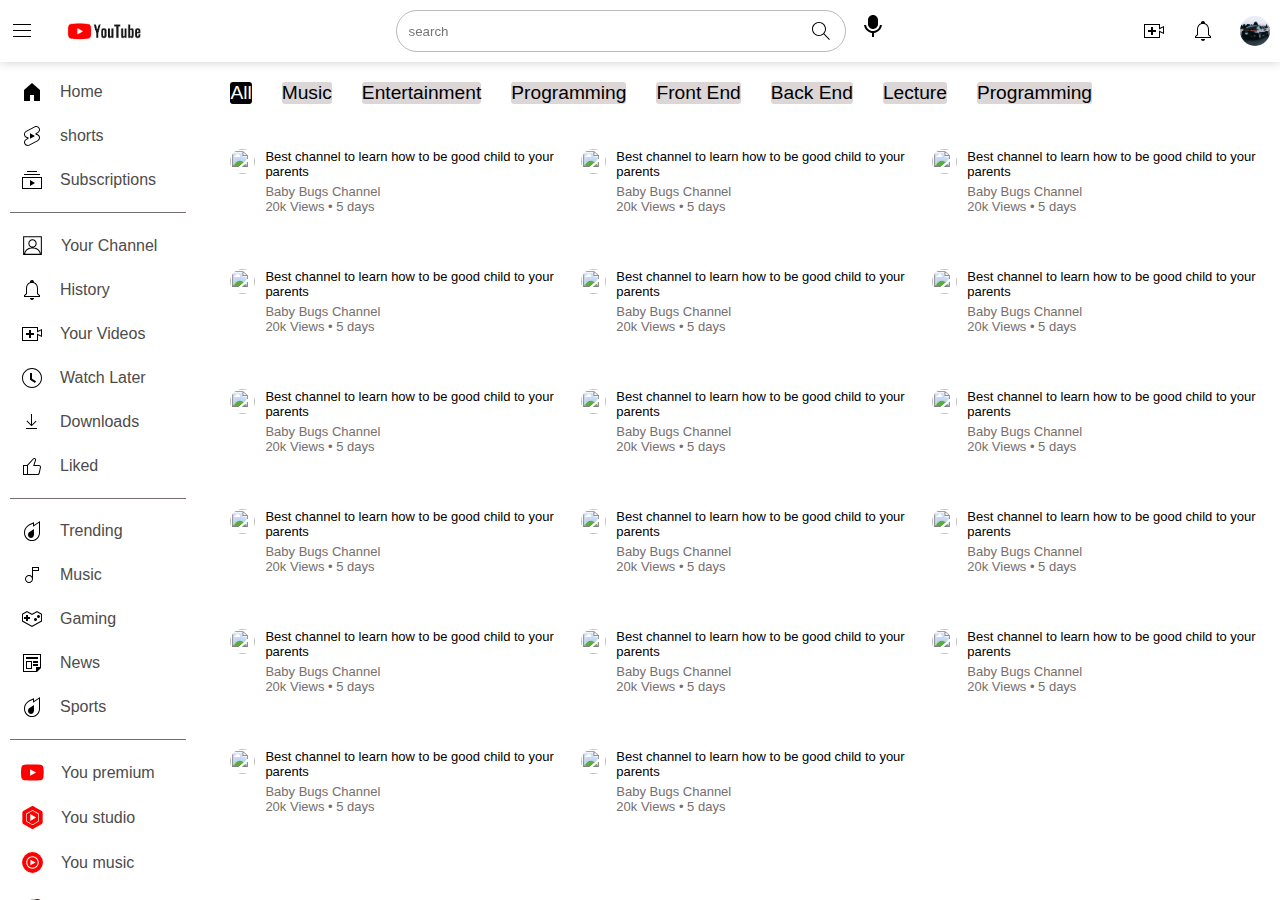
==== index.html @ f1bc3b93 "first commit" ====
<!DOCTYPE html>
<html lang="en">
<head>
    <meta charset="UTF-8">
    <meta name="viewport" content="width=device-width, initial-scale=1.0">
    <title>youtube_clone</title>
    <link rel="stylesheet" href="styles.css">
</head>
<body>
    <nav class="flex-div">
        <div class="nav-left flex-div">
            <img src="images/bar.svg" alt="" class="menu">
            <img src="images/youlogoo.PNG" alt="" class="logo">
        </div>
        <div class="nav-middle flex-div">
             <div class="searchbox flex-div">
                 <input type="text" placeholder="search">
                 <img src="images/search.svg" alt="">
             </div>
           <div class="micimag">
            <img src="images/mic.svg" alt="" class="mic">
           </div>
        </div>
        <div class="nav-right flex-div">
            <img src="images/video.svg" alt="">
            <img src="images/alert.svg" alt="">
            <img src="images/img2.png" alt="" class="user">
        </div>
    </nav>
           <!-- side navbar -->
 <div class="sidenavbar">
    <div class="links">
        <a href=""><img src="images/home.svg" alt=""><p>Home</p></a>
        <a href=""><img src="images/shorts.svg" alt=""><p>shorts</p></a>
        <a href=""><img src="images/sbscription.svg" alt=""><p>Subscriptions</p></a>
        <hr>
        <!-- <h3 style="align-items: center; font-size: larger;">You</h3> -->
        <a href=""><img src="images/yourch..svg" alt="" width="25px" height="25px"><p>Your Channel</p></a>
        <a href=""><img src="images/alert.svg" alt=""><p>History</p></a>
        <a href=""><img src="images/video.svg" alt=""><p>Your Videos</p></a>
        <a href=""><img src="images/watchlat.svg" alt=""><p>Watch Later</p></a>
        <a href=""><img src="images/download.svg" alt=""><p>Downloads</p></a>
        <a href=""><img src="images/like.svg" alt=""><p>Liked</p></a>
        <hr>
        <a href=""><img src="images/trending.svg" alt=""><p>Trending</p></a>
        <a href=""><img src="images/music.svg" alt=""><p>Music</p></a>
        <a href=""><img src="images/gaming.svg" alt=""><p>Gaming</p></a>
        <a href=""><img src="images/news.svg" alt=""><p>News</p></a>
        <a href=""><img src="images/trending.svg" alt=""><p>Sports</p></a>
        <hr>
        <a href=""><img src="images/youtubeprem.svg" alt="" width="25px"><p>You premium</p></a>
        <a href=""><img src="images/youtubestud.svg" alt="" width="25px"><p>You studio</p></a>
        <a href=""><img src="images/youtubemusic.svg" alt="" width="25px"><p>You music</p></a>
        <a href=""><img src="images/youtube.kids.svg" alt="" width="25px"><p>You kids</p></a>
        






    </div>
  </div>
               <!-- Beginning of the list -->
    
<div class="container">
            <ul class="flex-div">
                <li class="all" style="margin-left: 0px; background-color: black;color: white; ">All</li>
                <li>Music</li>
                <li>Entertainment</li>
                <li>Programming</li>
                <li>Front End</li>
                <li>Back End</li>
                <li>Lecture</li>
                <li>Programming</li>
            </ul>

             <!-- Beginning of the cards        -->
    <div class="videos_container">
        <div class="video_list">
            <a href=""><img src="https://i.ytimg.com/vi/Un9ew1qSJ8Q/hq720.jpg?sqp=-oaymwEcCNAFEJQDSFXyq4qpAw4IARUAAIhCGAFwAcABBg==&rs=AOn4CLDe_wzgZaue3cyCzPh6cC24iQYAaQ" alt="" width="100%" style="border-radius: 10px;"></a>
            <div class="flex-div">
                <img src="https://i.ytimg.com/vi/Un9ew1qSJ8Q/hq720.jpg?sqp=-oaymwEcCNAFEJQDSFXyq4qpAw4IARUAAIhCGAFwAcABBg==&rs=AOn4CLDe_wzgZaue3cyCzPh6cC24iQYAaQ" alt="" width="25px" height="25px" style="border-radius: 50%;">
                <div class="vid_info">
                    <a href="">Best channel to learn how to be  good child to your parents</a>
                    <p>Baby Bugs Channel</p>
                    <p>20k Views &bull; 5 days</p>
                </div>
            </div>
        </div>
        <div class="video_list">
            <a href=""><img src="https://lh5.googleusercontent.com/proxy/nNn10pIgizQjL3NRDS0jetGcsMdWTKtp5JrCulZFDH5aB0L1gCMxRJX3iIQRLB-CxJk4fPKYfmEvmlwxK5Ql0SD0Ge3ATzna9Ee6ZAlbTx2MYcLb1kX_CvUMaEASqRG5IU0=w1152-h603-s-nd" alt="" width="100%" style="border-radius: 10px;"></a>
            <div class="flex-div">
                <img src="https://lh5.googleusercontent.com/proxy/nNn10pIgizQjL3NRDS0jetGcsMdWTKtp5JrCulZFDH5aB0L1gCMxRJX3iIQRLB-CxJk4fPKYfmEvmlwxK5Ql0SD0Ge3ATzna9Ee6ZAlbTx2MYcLb1kX_CvUMaEASqRG5IU0=w1152-h603-s-nd" alt="" width="25px" height="25px" style="border-radius: 50%;">
                <div class="vid_info">
                    <a href="">Best channel to learn how to be  good child to your parents</a>
                    <p>Baby Bugs Channel</p>
                    <p>20k Views &bull; 5 days</p>
                </div>
            </div>
        </div><div class="video_list">
            <a href=""><img src="https://i.ytimg.com/vi/JKd8AFRdWOk/hq720.jpg?sqp=-oaymwEcCNAFEJQDSFXyq4qpAw4IARUAAIhCGAFwAcABBg==&rs=AOn4CLBYyF6j7wTKo6H97nEWINte2x2rkA" alt="" width="100%" style="border-radius: 10px;"></a>
            <div class="flex-div">
                <img src="https://i.ytimg.com/vi/JKd8AFRdWOk/hq720.jpg?sqp=-oaymwEcCNAFEJQDSFXyq4qpAw4IARUAAIhCGAFwAcABBg==&rs=AOn4CLBYyF6j7wTKo6H97nEWINte2x2rkA" alt="" width="25px" height="25px" style="border-radius: 50%;">
                <div class="vid_info">
                    <a href="">Best channel to learn how to be  good child to your parents</a>
                    <p>Baby Bugs Channel</p>
                    <p>20k Views &bull; 5 days</p>
                </div>
            </div>
        </div><div class="video_list">
            <a href=""><img src="https://lh3.googleusercontent.com/proxy/ZFBtTmjRZhsalJ1bMSsDmdCsJIoKTG-O_ax6uqQQpVkVycjIgY86u-QMX4RsHu1DIPqexun65IYb6squBqGEoiHu_T4gh4flOFWYdO1alJ5eJ0DrTzhWNn8Yc21YxeppNXE=w1152-h603-s-nd" alt="" width="100%" style="border-radius: 10px;"></a>
            <div class="flex-div">
                <img src="https://lh3.googleusercontent.com/proxy/ZFBtTmjRZhsalJ1bMSsDmdCsJIoKTG-O_ax6uqQQpVkVycjIgY86u-QMX4RsHu1DIPqexun65IYb6squBqGEoiHu_T4gh4flOFWYdO1alJ5eJ0DrTzhWNn8Yc21YxeppNXE=w1152-h603-s-nd" alt="" width="25px" height="25px" style="border-radius: 50%;">
                <div class="vid_info">
                    <a href="">Best channel to learn how to be  good child to your parents</a>
                    <p>Baby Bugs Channel</p>
                    <p>20k Views &bull; 5 days</p>
                </div>
            </div>
        </div>
        <div class="video_list">
            <a href=""><img src="https://lh6.googleusercontent.com/proxy/8CTW_w8s1QM_8qZ-M2Q_t1FdWhellEgMG7X0-chv-4pwE8amRDhafa20w1DX9fDUNpUzf2hZmJZVAEOH-p1quPQsHsyfu2iY_yTj9njcpT_08GNWER1jmWnN-w00QnUeU-E=w1152-h603-s-nd" alt="" width="100%" style="border-radius: 10px;"></a>
            <div class="flex-div">
                <img src="https://lh6.googleusercontent.com/proxy/8CTW_w8s1QM_8qZ-M2Q_t1FdWhellEgMG7X0-chv-4pwE8amRDhafa20w1DX9fDUNpUzf2hZmJZVAEOH-p1quPQsHsyfu2iY_yTj9njcpT_08GNWER1jmWnN-w00QnUeU-E=w1152-h603-s-nd" alt="" width="25px" height="25px" style="border-radius: 50%;">
                <div class="vid_info">
                    <a href="">Best channel to learn how to be  good child to your parents</a>
                    <p>Baby Bugs Channel</p>
                    <p>20k Views &bull; 5 days</p>
                </div>
            </div>
        </div><div class="video_list">
            <a href=""><img src="https://i.ytimg.com/vi/6pueYyxORGk/hq720.jpg?sqp=-oaymwEcCNAFEJQDSFXyq4qpAw4IARUAAIhCGAFwAcABBg==&rs=AOn4CLBeFfIXrlkYqkNMqPtlo4V-zSXEJA" alt="" width="100%" style="border-radius: 10px;"></a>
            <div class="flex-div">
                <img src="https://i.ytimg.com/vi/6pueYyxORGk/hq720.jpg?sqp=-oaymwEcCNAFEJQDSFXyq4qpAw4IARUAAIhCGAFwAcABBg==&rs=AOn4CLBeFfIXrlkYqkNMqPtlo4V-zSXEJA" alt="" width="25px" height="25px" style="border-radius: 50%;">
                <div class="vid_info">
                    <a href="">Best channel to learn how to be  good child to your parents</a>
                    <p>Baby Bugs Channel</p>
                    <p>20k Views &bull; 5 days</p>
                </div>
            </div>
        </div><div class="video_list">
            <a href=""><img src="https://i.ytimg.com/vi/E5QRKUkyiPY/hq720.jpg?sqp=-oaymwEcCNAFEJQDSFXyq4qpAw4IARUAAIhCGAFwAcABBg==&rs=AOn4CLDjvbqxWMqUuoWeuYfoIs-W-_HvVg" alt="" width="100%" style="border-radius: 10px;"></a>
            <div class="flex-div">
                <img src="https://i.ytimg.com/vi/E5QRKUkyiPY/hq720.jpg?sqp=-oaymwEcCNAFEJQDSFXyq4qpAw4IARUAAIhCGAFwAcABBg==&rs=AOn4CLDjvbqxWMqUuoWeuYfoIs-W-_HvVg" alt="" width="25px" height="25px" style="border-radius: 50%;">
                <div class="vid_info">
                    <a href="">Best channel to learn how to be  good child to your parents</a>
                    <p>Baby Bugs Channel</p>
                    <p>20k Views &bull; 5 days</p>
                </div>
            </div>
        </div>
        <div class="video_list">
            <a href=""><img src="https://lh3.googleusercontent.com/proxy/ZFBtTmjRZhsalJ1bMSsDmdCsJIoKTG-O_ax6uqQQpVkVycjIgY86u-QMX4RsHu1DIPqexun65IYb6squBqGEoiHu_T4gh4flOFWYdO1alJ5eJ0DrTzhWNn8Yc21YxeppNXE=w1152-h603-s-nd" alt="" width="100%" style="border-radius: 10px;"></a>
            <div class="flex-div">
                <img src="https://lh3.googleusercontent.com/proxy/ZFBtTmjRZhsalJ1bMSsDmdCsJIoKTG-O_ax6uqQQpVkVycjIgY86u-QMX4RsHu1DIPqexun65IYb6squBqGEoiHu_T4gh4flOFWYdO1alJ5eJ0DrTzhWNn8Yc21YxeppNXE=w1152-h603-s-nd" alt="" width="25px" height="25px" style="border-radius: 50%;">
                <div class="vid_info">
                    <a href="">Best channel to learn how to be  good child to your parents</a>
                    <p>Baby Bugs Channel</p>
                    <p>20k Views &bull; 5 days</p>
                </div>
            </div>
        </div>
        <div class="video_list">
            <a href=""><img src="https://i.ytimg.com/vi/Un9ew1qSJ8Q/hq720.jpg?sqp=-oaymwEcCNAFEJQDSFXyq4qpAw4IARUAAIhCGAFwAcABBg==&rs=AOn4CLDe_wzgZaue3cyCzPh6cC24iQYAaQ" alt="" width="100%" style="border-radius: 10px;"></a>
            <div class="flex-div">
                <img src="https://i.ytimg.com/vi/Un9ew1qSJ8Q/hq720.jpg?sqp=-oaymwEcCNAFEJQDSFXyq4qpAw4IARUAAIhCGAFwAcABBg==&rs=AOn4CLDe_wzgZaue3cyCzPh6cC24iQYAaQ" alt="" width="25px" height="25px" style="border-radius: 50%;">
                <div class="vid_info">
                    <a href="">Best channel to learn how to be  good child to your parents</a>
                    <p>Baby Bugs Channel</p>
                    <p>20k Views &bull; 5 days</p>
                </div>
            </div>
        </div>
        <div class="video_list">
            <a href=""><img src="https://lh3.googleusercontent.com/proxy/ZFBtTmjRZhsalJ1bMSsDmdCsJIoKTG-O_ax6uqQQpVkVycjIgY86u-QMX4RsHu1DIPqexun65IYb6squBqGEoiHu_T4gh4flOFWYdO1alJ5eJ0DrTzhWNn8Yc21YxeppNXE=w1152-h603-s-nd" alt="" width="100%" style="border-radius: 10px;"></a>
            <div class="flex-div">
                <img src="https://lh3.googleusercontent.com/proxy/ZFBtTmjRZhsalJ1bMSsDmdCsJIoKTG-O_ax6uqQQpVkVycjIgY86u-QMX4RsHu1DIPqexun65IYb6squBqGEoiHu_T4gh4flOFWYdO1alJ5eJ0DrTzhWNn8Yc21YxeppNXE=w1152-h603-s-nd" alt="" width="25px" height="25px" style="border-radius: 50%;">
                <div class="vid_info">
                    <a href="">Best channel to learn how to be  good child to your parents</a>
                    <p>Baby Bugs Channel</p>
                    <p>20k Views &bull; 5 days</p>
                </div>
            </div>
        </div>
        <div class="video_list">
            <a href=""><img src="https://lh5.googleusercontent.com/proxy/nNn10pIgizQjL3NRDS0jetGcsMdWTKtp5JrCulZFDH5aB0L1gCMxRJX3iIQRLB-CxJk4fPKYfmEvmlwxK5Ql0SD0Ge3ATzna9Ee6ZAlbTx2MYcLb1kX_CvUMaEASqRG5IU0=w1152-h603-s-nd" alt="" width="100%" style="border-radius: 10px;"></a>
            <div class="flex-div">
                <img src="https://lh5.googleusercontent.com/proxy/nNn10pIgizQjL3NRDS0jetGcsMdWTKtp5JrCulZFDH5aB0L1gCMxRJX3iIQRLB-CxJk4fPKYfmEvmlwxK5Ql0SD0Ge3ATzna9Ee6ZAlbTx2MYcLb1kX_CvUMaEASqRG5IU0=w1152-h603-s-nd" alt="" width="25px" height="25px" style="border-radius: 50%;">
                <div class="vid_info">
                    <a href="">Best channel to learn how to be  good child to your parents</a>
                    <p>Baby Bugs Channel</p>
                    <p>20k Views &bull; 5 days</p>
                </div>
            </div>
        </div>
        <div class="video_list">
            <a href=""><img src="https://i.ytimg.com/vi/Un9ew1qSJ8Q/hq720.jpg?sqp=-oaymwEcCNAFEJQDSFXyq4qpAw4IARUAAIhCGAFwAcABBg==&rs=AOn4CLDe_wzgZaue3cyCzPh6cC24iQYAaQ" alt="" width="100%" style="border-radius: 10px;"></a>
            <div class="flex-div">
                <img src="https://i.ytimg.com/vi/Un9ew1qSJ8Q/hq720.jpg?sqp=-oaymwEcCNAFEJQDSFXyq4qpAw4IARUAAIhCGAFwAcABBg==&rs=AOn4CLDe_wzgZaue3cyCzPh6cC24iQYAaQ" alt="" width="25px" height="25px" style="border-radius: 50%;">
                <div class="vid_info">
                    <a href="">Best channel to learn how to be  good child to your parents</a>
                    <p>Baby Bugs Channel</p>
                    <p>20k Views &bull; 5 days</p>
                </div>
            </div>
        </div>
        <div class="video_list">
            <a href=""><img src="https://lh5.googleusercontent.com/proxy/nNn10pIgizQjL3NRDS0jetGcsMdWTKtp5JrCulZFDH5aB0L1gCMxRJX3iIQRLB-CxJk4fPKYfmEvmlwxK5Ql0SD0Ge3ATzna9Ee6ZAlbTx2MYcLb1kX_CvUMaEASqRG5IU0=w1152-h603-s-nd" alt="" width="100%" style="border-radius: 10px;"></a>
            <div class="flex-div">
                <img src="https://lh5.googleusercontent.com/proxy/nNn10pIgizQjL3NRDS0jetGcsMdWTKtp5JrCulZFDH5aB0L1gCMxRJX3iIQRLB-CxJk4fPKYfmEvmlwxK5Ql0SD0Ge3ATzna9Ee6ZAlbTx2MYcLb1kX_CvUMaEASqRG5IU0=w1152-h603-s-nd" alt="" width="25px" height="25px" style="border-radius: 50%;">
                <div class="vid_info">
                    <a href="">Best channel to learn how to be  good child to your parents</a>
                    <p>Baby Bugs Channel</p>
                    <p>20k Views &bull; 5 days</p>
                </div>
            </div>
        </div>
        <div class="video_list">
            <a href=""><img src="https://i.ytimg.com/vi/JKd8AFRdWOk/hq720.jpg?sqp=-oaymwEcCNAFEJQDSFXyq4qpAw4IARUAAIhCGAFwAcABBg==&rs=AOn4CLBYyF6j7wTKo6H97nEWINte2x2rkA" alt="" width="100%" style="border-radius: 10px;"></a>
            <div class="flex-div">
                <img src="https://i.ytimg.com/vi/JKd8AFRdWOk/hq720.jpg?sqp=-oaymwEcCNAFEJQDSFXyq4qpAw4IARUAAIhCGAFwAcABBg==&rs=AOn4CLBYyF6j7wTKo6H97nEWINte2x2rkA" alt="" width="25px" height="25px" style="border-radius: 50%;">
                <div class="vid_info">
                    <a href="">Best channel to learn how to be  good child to your parents</a>
                    <p>Baby Bugs Channel</p>
                    <p>20k Views &bull; 5 days</p>
                </div>
            </div>
      </div> 
      <div class="video_list">
        <a href=""><img src="https://lh6.googleusercontent.com/proxy/8CTW_w8s1QM_8qZ-M2Q_t1FdWhellEgMG7X0-chv-4pwE8amRDhafa20w1DX9fDUNpUzf2hZmJZVAEOH-p1quPQsHsyfu2iY_yTj9njcpT_08GNWER1jmWnN-w00QnUeU-E=w1152-h603-s-nd" alt="" width="100%" style="border-radius: 10px;"></a>
        <div class="flex-div">
            <img src="https://lh6.googleusercontent.com/proxy/8CTW_w8s1QM_8qZ-M2Q_t1FdWhellEgMG7X0-chv-4pwE8amRDhafa20w1DX9fDUNpUzf2hZmJZVAEOH-p1quPQsHsyfu2iY_yTj9njcpT_08GNWER1jmWnN-w00QnUeU-E=w1152-h603-s-nd" alt="" width="25px" height="25px" style="border-radius: 50%;">
            <div class="vid_info">
                <a href="">Best channel to learn how to be  good child to your parents</a>
                <p>Baby Bugs Channel</p>
                <p>20k Views &bull; 5 days</p>
            </div>
        </div>
    </div><div class="video_list">
        <a href=""><img src="https://i.ytimg.com/vi/6pueYyxORGk/hq720.jpg?sqp=-oaymwEcCNAFEJQDSFXyq4qpAw4IARUAAIhCGAFwAcABBg==&rs=AOn4CLBeFfIXrlkYqkNMqPtlo4V-zSXEJA" alt="" width="100%" style="border-radius: 10px;"></a>
        <div class="flex-div">
            <img src="https://i.ytimg.com/vi/6pueYyxORGk/hq720.jpg?sqp=-oaymwEcCNAFEJQDSFXyq4qpAw4IARUAAIhCGAFwAcABBg==&rs=AOn4CLBeFfIXrlkYqkNMqPtlo4V-zSXEJA" alt="" width="25px" height="25px" style="border-radius: 50%;">
            <div class="vid_info">
                <a href="">Best channel to learn how to be  good child to your parents</a>
                <p>Baby Bugs Channel</p>
                <p>20k Views &bull; 5 days</p>
            </div>
        </div>
    </div><div class="video_list">
        <a href=""><img src="https://i.ytimg.com/vi/E5QRKUkyiPY/hq720.jpg?sqp=-oaymwEcCNAFEJQDSFXyq4qpAw4IARUAAIhCGAFwAcABBg==&rs=AOn4CLDjvbqxWMqUuoWeuYfoIs-W-_HvVg" alt="" width="100%" style="border-radius: 10px;"></a>
        <div class="flex-div">
            <img src="https://i.ytimg.com/vi/E5QRKUkyiPY/hq720.jpg?sqp=-oaymwEcCNAFEJQDSFXyq4qpAw4IARUAAIhCGAFwAcABBg==&rs=AOn4CLDjvbqxWMqUuoWeuYfoIs-W-_HvVg" alt="" width="25px" height="25px" style="border-radius: 50%;">
            <div class="vid_info">
                <a href="">Best channel to learn how to be  good child to your parents</a>
                <p>Baby Bugs Channel</p>
                <p>20k Views &bull; 5 days</p>
            </div>
        </div>
    </div>

</div>


        <script src="script.js"></script>
</body>
</html>
---- styles.css ----
body,html{
    width: 100vw;
    height: 100vh;
}
*{
    box-sizing: border-box;
    padding: 0;
    margin: 0;
    font-family: 'poppins', sans-serif;
}
a{text-decoration: none;}
.flex-div{
    display: flex;
    align-items: center;
}
img{cursor: pointer;}
nav{
    padding: 10px 10px;
    justify-content: space-between;
    box-shadow: 0 0 10px rgba(0,0,0,0.2);
    background: white;
    position: sticky;
    top: 0;
    z-index: 10;
}
.nav-right img{
 margin-right: 25px;
}
.nav-right .user{
    width: 30px;
    height: 30px;
    margin-right: 0;
    border-radius: 50%;
}
.nav-left .menu{
    margin-right: 25px;
}
.nav-left .logo{ width: 90px;}
.nav-middle .searchbox{
border: 1px solid #bcbaba;
margin-right: 15px;
padding: 8px 12px;
border-radius: 25px;
display: flex;
justify-content: center;
}
.nav-middle .micimag{
   height: 35px;
    width: 35px;
}
.nav-middle .searchbox input{
    width: 400px;
    border: 0;
    outline: 0;
    background-color: transparent;
}
/* side navbar */
  .sidenavbar{
    background: white;
    width: 17%;
    height: 100vh;
    position: fixed;
    top: 0;
    padding-left: 10px;
    padding-top: 80px;
    padding-bottom: 40px;
    overflow-x: hidden;
    overflow-y: auto;
  }
  .sidenavbar hr{
    border: 0;
    height: 1px;
    background-color: #776e6e;
    width: 85%;
    margin-bottom: 20px;
  }
  .links a img{
     margin-left:10px;
  }
  .links a img p{
    display: flex;
}
  .links a {
     display: flex;
     align-items: center;
     margin-bottom: 20px;
     width: fit-content;
     flex-wrap: wrap;
     gap: 1rem;
     color: rgb(77, 75, 75);
    }
   hr{
    margin-bottom: 10px;
   }
   /* small navbar js css */
   .smallbar{
    width:5%;
    overflow: hidden;
   }
   .smallbar a p{
    display: none;
   }
    /* video container begins here */
    .container{
        padding-left: 18%;
        padding-right: 1%;
        padding-top: 20px;
        padding-bottom: 20px;
    }
    .large-container{
        padding-left: 8%;
    }
   .container ul{
    list-style-type: none;
    margin-bottom: 20px;
    }
    ul li{
        border-radius: 3px;
        text-align: center;
        width: fit-content;
        font-size: larger;
        font-style: normal;
        align-items: center;
        justify-content: center;
        margin-left: 30px;
        background-color: rgb(220, 214, 214);
        border-radius: 3px;
    }
     /* li{
        width:max-content;
     } */
    .videos_container{
      display: grid;
      grid-template-columns: repeat(auto-fit, minmax(250px, 1fr));
      grid-column-gap: 16px;
      grid-row-gap: 30px;
      margin-top: 15px;
    
    }
    .video_list .flex-div{
   align-items: flex-start;
   margin-top: 7px;
    }
    .video_list .flex-div img{
        margin-right: 10px;
    
    }
    .vid_info{
        color: #776e6e;
        font-size: 13px;
    }
    .vid_info a{
        color: #000;
        font-weight: 500px;
        display: block;
        margin-bottom: 5px;
    }
    /* responsiveness */
    @media (max-width: 900px){
        .menu{
            display: none;
        }
        .sidenavbar{
            display: none;
        }
        .container, .large-container{
            padding-left: 5%;
            padding-right: 5%;
        }
        .nav-right img{
            display: none;
        }
        .nav-right .user{
            display: block;
            /* width: 30px; */
        }
        .nav-middle {
            height: 20px;
        }
        .nav-middle .searchbox input{
            width: 100px;
        }
       .container ul{
            display: none;
        }
        .nav-middle .micimag{
            display: none;
        }
    }
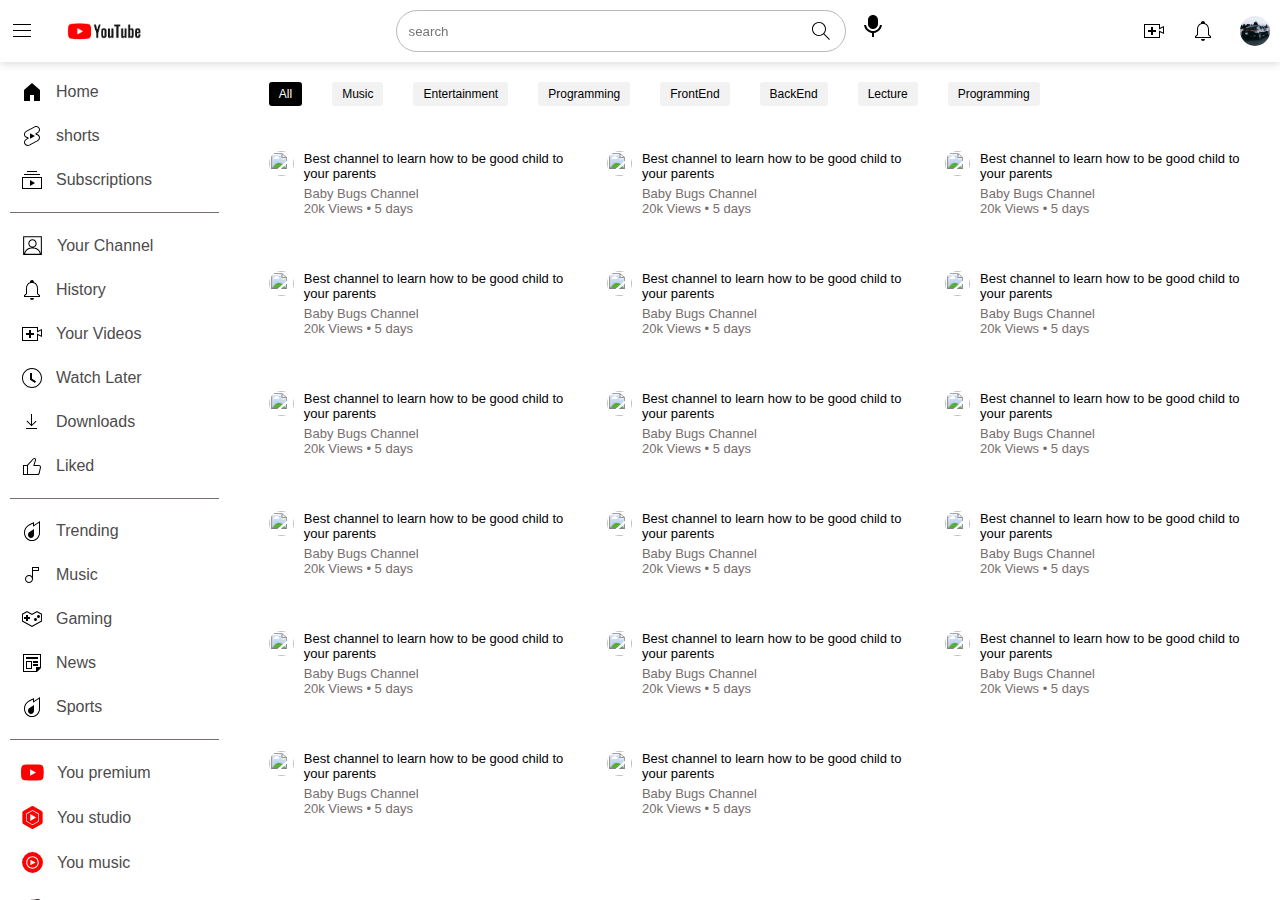
==== commit 8cd2ad33: "new" ====
--- a/index.html
+++ b/index.html
@@ -69,8 +69,8 @@
                 <li>Music</li>
                 <li>Entertainment</li>
                 <li>Programming</li>
-                <li>Front End</li>
-                <li>Back End</li>
+                <li>FrontEnd</li>
+                <li>BackEnd</li>
                 <li>Lecture</li>
                 <li>Programming</li>
             </ul>
--- a/styles.css
+++ b/styles.css
@@ -57,14 +57,13 @@
 /* side navbar */
   .sidenavbar{
     background: white;
-    width: 17%;
+    width: 20%;
     height: 100vh;
     position: fixed;
     top: 0;
     padding-left: 10px;
     padding-top: 80px;
     padding-bottom: 40px;
-    overflow-x: hidden;
     overflow-y: auto;
   }
   .sidenavbar hr{
@@ -86,7 +85,7 @@
      margin-bottom: 20px;
      width: fit-content;
      flex-wrap: wrap;
-     gap: 1rem;
+     gap:12px;
      color: rgb(77, 75, 75);
     }
    hr{
@@ -102,7 +101,7 @@
    }
     /* video container begins here */
     .container{
-        padding-left: 18%;
+        padding-left: 21%;
         padding-right: 1%;
         padding-top: 20px;
         padding-bottom: 20px;
@@ -115,20 +114,21 @@
     margin-bottom: 20px;
     }
     ul li{
-        border-radius: 3px;
+        border-radius: 7px;
         text-align: center;
         width: fit-content;
-        font-size: larger;
         font-style: normal;
         align-items: center;
         justify-content: center;
         margin-left: 30px;
-        background-color: rgb(220, 214, 214);
+        background-color: #f2f2f2;
         border-radius: 3px;
+        padding: 5px 10px;
+        font-size: 12px;
     }
-     /* li{
+     li{
         width:max-content;
-     } */
+     }
     .videos_container{
       display: grid;
       grid-template-columns: repeat(auto-fit, minmax(250px, 1fr));
@@ -156,7 +156,7 @@
         margin-bottom: 5px;
     }
     /* responsiveness */
-    @media (max-width: 900px){
+     /* @media (max-width: 900px){
         .menu{
             display: none;
         }
@@ -172,8 +172,8 @@
         }
         .nav-right .user{
             display: block;
-            /* width: 30px; */
-        }
+            width: 30px; 
+         }
         .nav-middle {
             height: 20px;
         }
@@ -186,4 +186,4 @@
         .nav-middle .micimag{
             display: none;
         }
-    }
+    }  */
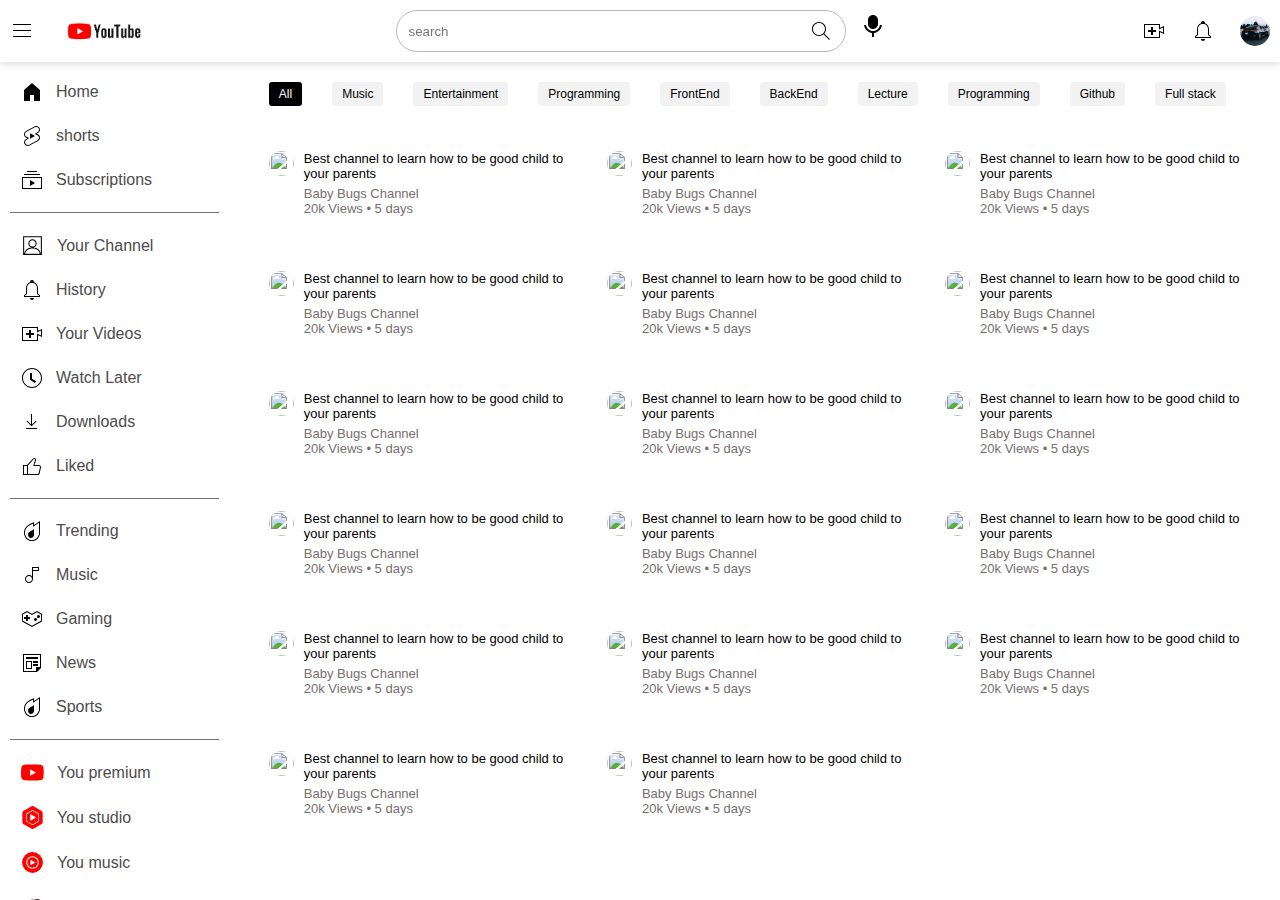
==== commit 447a62ce: "new" ====
--- a/index.html
+++ b/index.html
@@ -73,6 +73,8 @@
                 <li>BackEnd</li>
                 <li>Lecture</li>
                 <li>Programming</li>
+                <li>Github</li>
+                <li>Full stack</li>
             </ul>
 
              <!-- Beginning of the cards        -->
--- a/styles.css
+++ b/styles.css
@@ -156,7 +156,7 @@
         margin-bottom: 5px;
     }
     /* responsiveness */
-     /* @media (max-width: 900px){
+     @media (max-width: 900px){
         .menu{
             display: none;
         }
@@ -186,4 +186,4 @@
         .nav-middle .micimag{
             display: none;
         }
-    }  */
+    } 
